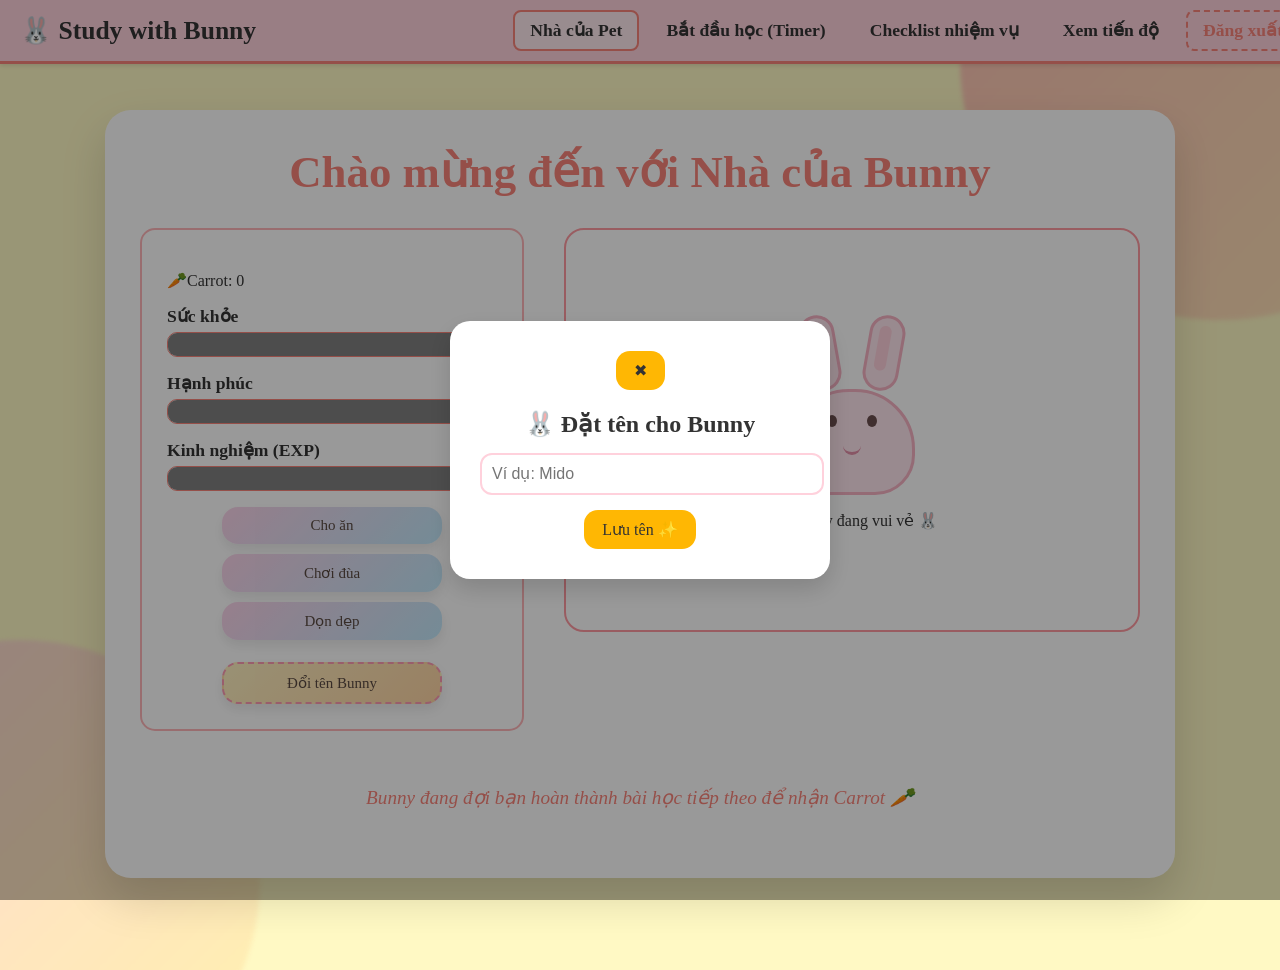
==== Home/home.html @ aea4d755 "set up" ====
<!DOCTYPE html>
<html lang="vi">

<head>
    <meta charset="UTF-8">
    <meta name="viewport" content="width=device-width, initial-scale=1.0">
   <title>Home - Pet Bunny</title>
    <link rel="stylesheet" href="home_style.css">
    <link href="https://fonts.googleapis.com/css2?family=Kalam:wght@700&display=swap" rel="stylesheet">
</head>

<body>

    <!-- NAVBAR -->
    <nav class="navbar">
  <div class="nav-brand">🐰 Study with <span class="bunnyName">Bunny</span></div>
  <ul class="nav-links">
    <li><button class="nav-button active" id="nav-home">Nhà của Pet</button></li>
    <li><button class="nav-button" id="nav-timer">Bắt đầu học (Timer)</button></li>
    <li><button class="nav-button" id="nav-checklist">Checklist nhiệm vụ</button></li>
    <li><button class="nav-button" id="nav-progress">Xem tiến độ</button></li>
    <li><button class="nav-button logout-button" id="nav-logout">Đăng xuất</button></li>
  </ul>
</nav>


    <!-- BACKGROUND SHAPES -->
    <div class="bg-shape blob-1"></div>
    <div class="bg-shape blob-2"></div>

    <!-- HOME CONTENT -->
    <div class="home-wrapper">
        <div class="pet-home-container">

            <header class="pet-header">
                <h1 class="welcome-title">
                    Chào mừng đến với Nhà của <span class="bunnyName">Bunny</span>
                </h1>
            </header>

            <section class="pet-main-area">

                <!-- INFO -->
                <div class="pet-info-card">
              
                    <p>🥕Carrot: <span id="carrotCount">0</span></p>


                    <div class="status-bar">
                        <label>Sức khỏe</label>
                        <progress value="0" max="100"></progress>
                    </div>

                    <div class="status-bar">
                        <label>Hạnh phúc</label>
                        <progress value="0" max="100"></progress>
                    </div>

                    <div class="status-bar">
                        <label>Kinh nghiệm (EXP)</label>
                        <progress value="0" max="100"></progress>
                    </div>

                   <div class="pet-actions">
    <button class="action-btn" onclick="useCarrot('feed')">Cho ăn</button>
    <button class="action-btn" onclick="useCarrot('play')">Chơi đùa</button>
    <button class="action-btn" onclick="useCarrot('clean')">Dọn dẹp</button>
   <button class="action-btn rename" onclick="openRenameModal()">
  Đổi tên Bunny
</button>

</div>



                </div>
                <!-- IMAGE -->
                <div class="pet-image-display">
                    <div class="bunny idle" id="bunny">
                        <div class="ear left"></div>
                        <div class="ear right"></div>
                        <div class="face">
                            <div class="eye left"></div>
                            <div class="eye right"></div>
                            <div class="mouth"></div>
                        </div>
                    </div>

                    <p>
                        Pet <span class="bunnyName">Bunny</span> đang vui vẻ 🐰
                    </p>
                </div>


            </section>

            <footer class="pet-footer">
                <p>
                    <span class="bunnyName">Bunny</span> đang đợi bạn hoàn thành bài học tiếp theo để nhận Carrot 🥕
                </p>
            </footer>

        </div>
    </div>
<!-- MODAL ĐẶT / ĐỔI TÊN -->
<div id="nameModal" class="name-modal hidden">
  <div class="name-box">
    <button class="close-btn" onclick="closeNameModal()">✖</button>

    <h2 id="modalTitle">🐰 Đặt tên cho Bunny</h2>
    <input type="text" id="bunnyNameInput" placeholder="Ví dụ: Mido">
    <button onclick="saveBunnyName()">Lưu tên ✨</button>
  </div>
</div>


    <script src="home.js"></script>
</body>

</html>
---- Home/home_style.css ----
/* --- Khai báo Font & Màu Sắc (Đồng bộ) --- */
:root {
    --primary-color: #F88379;  /* Màu hồng/đỏ cho viền đậm/chữ quan trọng */
    --bg-color: #FFF9C4;       /* Nền VÀNG nhạt */
    --nav-bg: #FFD1DC;         /* Màu Hồng Đào cho Navbar */
    --card-bg: #FFFFFF;        /* Nền trắng cho các Card/Block */
    --text-color: #333;
    --divider-color: #FFB6B9;  /* Màu viền đứt quãng nhẹ */
}

/* Áp dụng font Chalkboard SE/Kalam cho toàn bộ */
body, h1, h2, p, button, label {
    font-family: "Chalkboard SE", "Patrick Hand", cursive;
    color: var(--text-color);
}


body {
    margin: 0;
    padding-top: 70px; /* Bắt buộc để chừa chỗ cho Navbar cố định */
    min-height: 100vh;
    background-color: var(--bg-color); 
}

/* --- THANH ĐIỀU HƯỚNG (NAVBAR) --- */
.navbar {
    position: fixed; 
    top: 0;
    left: 0;
    width: 100%;
    
    background-color: var(--nav-bg); 
    border-bottom: 3px solid var(--primary-color);
    box-shadow: 0 2px 4px rgba(0, 0, 0, 0.1); /* Shadow nhẹ */
    
    display: flex;
    justify-content: space-between;
    align-items: center;
    padding: 10px 20px;
    z-index: 1000;
}

.nav-brand {
    font-size: 1.6em;
    font-weight: bold;
}

.nav-links {
    list-style: none; /* Loại bỏ dấu chấm */
    margin: 0;
    padding: 0;
    display: flex;
    gap: 10px;
}

.nav-button {
    font-size: 1.1em;
    padding: 8px 15px;
    background-color: transparent;
    border: 2px solid transparent;
    border-radius: 8px;
    cursor: pointer;
    transition: background-color 0.2s, border-color 0.2s;
    font-weight: bold;
}

.nav-button:hover, .nav-button.active {
    background-color: rgba(255, 255, 255, 0.5);
    border-color: var(--primary-color);
}

.logout-button {
    color: var(--primary-color);
    border: 2px dashed var(--primary-color);
}
.logout-button:hover {
    background-color: var(--primary-color);
    color: white;
}

/* --- CONTAINER CHÍNH --- */
.pet-home-container {
    width: 100%;
    max-width: 1000px;
    padding: 35px;
    background-color: white;        /* ⭐ CARD TRẮNG */
    border-radius: 26px;
    box-shadow: 0 20px 45px rgba(0,0,0,0.15);
}


.pet-header {
    text-align: center;
    margin-bottom: 30px;
}

.welcome-title {
    font-size: 2.8em;
    font-weight: bold;
    color: var(--primary-color);
    margin: 0;
}

/* --- KHU VỰC PET CHÍNH (GRID) --- */
.pet-main-area {
    display: grid;
    grid-template-columns: 1fr 1.5fr;
    gap: 40px;
    align-items: flex-start;
    margin-top: 30px;
}


/* --- Pet Info Card --- */
.pet-info-card {
    background-color: var(--card-bg); 
    padding: 25px;
    border-radius: 15px;
    border: 2px solid var(--divider-color);
}

.pet-info-card h2 {
    font-size: 1.8em;
    margin-top: 0;
    margin-bottom: 20px;
    border-bottom: 2px dashed var(--divider-color);
    padding-bottom: 10px;
}

.status-bar {
    margin-bottom: 15px;
}

.status-bar label {
    display: block;
    font-size: 1.1em;
    font-weight: bold;
    margin-bottom: 5px;
}

progress {
    width: 100%;
    height: 25px;
    border-radius: 10px;
    overflow: hidden;
    border: 1px solid var(--primary-color);
    /* Đảm bảo nền của progress bar là màu nền */
    background-color: #F0F0F0; 
}

/* Màu sắc cho thanh progress */
progress::-webkit-progress-value { background-color: #79CC79; }
progress::-moz-progress-bar { background-color: #79CC79; }

.pet-actions {
  display: flex;
  flex-direction: column;
  align-items: center;   /* CANH GIỮA */
  gap: 10px;
  margin-top: 16px;
}

.pet-actions .action-btn {
  width: 80%;           /* nút đều nhau */
  max-width: 220px;
}


.action-btn {
  background: linear-gradient(135deg, #fbd3e9, #c2e9fb);
  border: none;
  border-radius: 16px;
  padding: 10px 16px;
  font-family: 'Chalkboard SE', cursive;
  font-size: 15px;
  cursor: pointer;
  color: #5a4a42;
  box-shadow: 0 6px 12px rgba(0, 0, 0, 0.08);
  transition: all 0.25s ease;
}


.action-btn:hover {
  transform: translateY(-2px);
  background: linear-gradient(135deg, #fbc2eb, #a6c1ee);
  box-shadow: 0 10px 18px rgba(0, 0, 0, 0.12);
}



/* --- Pet Image Display --- */
.pet-image-display {
  min-height: 360px;          /* ⬅️ tăng chiều cao hộp */
  display: flex;
  flex-direction: column;
  justify-content: center;    /* ⬅️ căn giữa theo chiều dọc */
  align-items: center;
  border: 2px solid #ff9aa2;
  border-radius: 20px;
  padding: 20px;
  background: #fff;
}

.pet-image-display img {
  width: 160px;
  height: auto;
  margin-bottom: 12px;
}
.action-btn:active {
  transform: scale(0.96);
}
.action-btn.rename {
  background: linear-gradient(135deg, #fff1c1, #ffd6a5);
}



/* --- Footer --- */
.pet-footer {
    text-align: center;
    margin-top: 20px;
    padding: 15px 0;
}

.pet-footer p {
    font-size: 1.2em;
    font-style: italic;
    color: var(--primary-color);
}

/* --- Responsive --- */
@media (max-width: 800px) {
    .navbar {
        flex-direction: column;
        align-items: flex-start;
    }
    .nav-links {
        flex-wrap: wrap;
        margin-top: 10px;
    }
    body {
        padding-top: 120px; 
    }
    .pet-main-area {
        grid-template-columns: 1fr;
    }
    .pet-image-display {
        order: -1; 
    }
    .pet-actions {
        flex-direction: column;
    }
    .action-btn {
        width: 100%;
    }
}
/* ===== BACKGROUND SHAPES ===== */
.bg-shape {
    position: fixed;
    z-index: 0;
    border-radius: 50%;
    filter: blur(2px);
    opacity: 0.85;
}

/* Góc trên phải */
.blob-1 {
    width: 520px;
    height: 520px;
    top: -200px;
    right: -200px;
    background: linear-gradient(135deg, #ffb3b3, #ffe4b5);
}

/* Góc dưới trái */
.blob-2 {
    width: 480px;
    height: 480px;
    bottom: -220px;
    left: -220px;
    background: linear-gradient(135deg, #ffd1dc, #fff1a8);
}

/* Sau card */
.blob-3 {
    width: 360px;
    height: 360px;
    top: 45%;
    left: 65%;
    transform: translate(-50%, -50%);
    background: linear-gradient(135deg, #ffeaa7, #fab1a0);
    opacity: 0.5;
}

/* Giống layout login */
.home-wrapper {
    min-height: calc(100vh - 80px);
    display: flex;
    justify-content: center;
    align-items: flex-start;
    padding: 40px 20px;
    box-sizing: border-box;
    position: relative;
    z-index: 1;   /* 👈 ĐÈ LÊN SHAPE */
}

.hidden {
  display: none;
}


.name-modal {
  position: fixed;
  inset: 0;
  background: rgba(0,0,0,0.4);
  display: flex;
  justify-content: center;
  align-items: center;
  z-index: 2000;
}

.action-btn.rename {
  background-color: #ffe6ef;
  border: 2px dashed #ff9bb3;
  margin-top: 12px;
}

.action-btn.rename:hover {
  background-color: #ffd6e5;
}


.name-modal.hidden {
    display: none;
}

.name-box {
    background: #fff;
    padding: 30px;
    border-radius: 20px;
    text-align: center;
    width: 320px;
    box-shadow: 0 10px 25px rgba(0,0,0,0.15);
    font-family: 'Chalkboard SE', cursive;
}

.name-box h2 {
    margin-bottom: 15px;
}

.name-box input {
    width: 100%;
    padding: 10px;
    border-radius: 12px;
    border: 2px solid #ffd1dc;
    margin-bottom: 15px;
    font-size: 16px;
}

.name-box button {
    background: #ffb703;
    border: none;
    padding: 10px 18px;
    border-radius: 14px;
    font-size: 16px;
    cursor: pointer;
}

/* ===== BUNNY CONTAINER ===== */
.bunny {
  position: relative;
  width: 160px;
  height: 180px;
  margin: 0 auto;
  animation: float 3s ease-in-out infinite;
}

/* ===== BODY ===== */
.bunny::before {
  content: "";
  position: absolute;
  bottom: 0;
  left: 50%;
  transform: translateX(-50%);
  width: 120px;
  height: 100px;
  background: #ffe6ee; /* pastel hồng */
  border-radius: 60px 60px 40px 40px;
  border: 3px solid #f7b2c4;
}

/* ===== EARS ===== */
.ear {
  position: absolute;
  width: 30px;
  height: 70px;
  background: #ffe6ee;
  border-radius: 20px;
  border: 3px solid #f7b2c4;
  top: 0;
}

.ear.left {
  left: 30px;
  transform: rotate(-10deg);
}

.ear.right {
  right: 30px;
  transform: rotate(10deg);
}

.ear::after {
  content: "";
  position: absolute;
  top: 8px;
  left: 7px;
  width: 12px;
  height: 45px;
  background: #ffd1dc; /* hồng đào */
  border-radius: 10px;
}

/* ===== FACE ===== */
.face {
  position: absolute;
  bottom: 35px;
  left: 50%;
  transform: translateX(-50%);
  width: 80px;
  height: 60px;
}

/* ===== EYES ===== */
.eye {
  position: absolute;
  width: 10px;
  height: 12px;
  background: #6b4f4f;
  border-radius: 50%;
  top: 15px;
  animation: blink 4s infinite;
}

.eye.left {
  left: 15px;
}

.eye.right {
  right: 15px;
}

/* ===== MOUTH ===== */
.mouth {
  position: absolute;
  width: 18px;
  height: 10px;
  border-bottom: 3px solid #e38fa9;
  border-radius: 0 0 20px 20px;
  bottom: 5px;
  left: 50%;
  transform: translateX(-50%);
}

/* ===== ANIMATIONS ===== */
@keyframes float {
  0%, 100% { transform: translateY(0); }
  50% { transform: translateY(-6px); }
}

@keyframes blink {
  0%, 90%, 100% { height: 12px; }
  92%, 98% { height: 2px; }
}
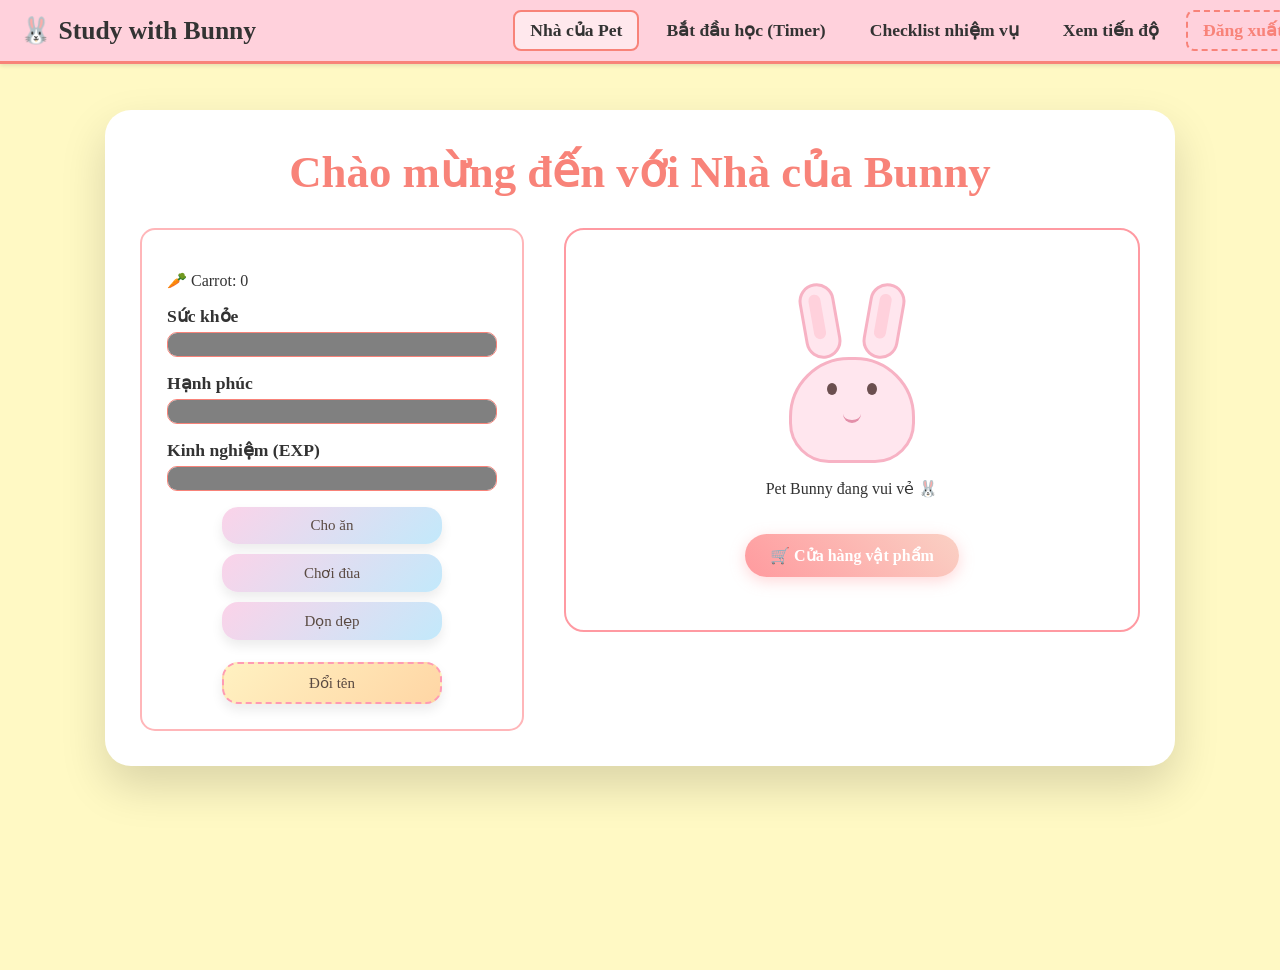
==== commit 103b8681: "first commit" ====
--- a/Home/home.html
+++ b/Home/home.html
@@ -1,59 +1,43 @@
 <!DOCTYPE html>
 <html lang="vi">
-
 <head>
     <meta charset="UTF-8">
     <meta name="viewport" content="width=device-width, initial-scale=1.0">
-   <title>Home - Pet Bunny</title>
+    <title>Home - Pet Bunny</title>
     <link rel="stylesheet" href="home_style.css">
     <link href="https://fonts.googleapis.com/css2?family=Kalam:wght@700&display=swap" rel="stylesheet">
 </head>
-
 <body>
 
-    <!-- NAVBAR -->
     <nav class="navbar">
-  <div class="nav-brand">🐰 Study with <span class="bunnyName">Bunny</span></div>
-  <ul class="nav-links">
-    <li><button class="nav-button active" id="nav-home">Nhà của Pet</button></li>
-    <li><button class="nav-button" id="nav-timer">Bắt đầu học (Timer)</button></li>
-    <li><button class="nav-button" id="nav-checklist">Checklist nhiệm vụ</button></li>
-    <li><button class="nav-button" id="nav-progress">Xem tiến độ</button></li>
-    <li><button class="nav-button logout-button" id="nav-logout">Đăng xuất</button></li>
-  </ul>
-</nav>
+        <div class="nav-brand">🐰 Study with <span class="bunnyName">Bunny</span></div>
+        <ul class="nav-links">
+            <li><button class="nav-button active" id="nav-home">Nhà của Pet</button></li>
+            <li><button class="nav-button" id="nav-timer">Bắt đầu học (Timer)</button></li>
+            <li><button class="nav-button" id="nav-checklist">Checklist nhiệm vụ</button></li>
+            <li><button class="nav-button" id="nav-progress">Xem tiến độ</button></li>
+            <li><button class="nav-button logout-button" id="nav-logout">Đăng xuất</button></li>
+        </ul>
+    </nav>
 
-
-    <!-- BACKGROUND SHAPES -->
-    <div class="bg-shape blob-1"></div>
-    <div class="bg-shape blob-2"></div>
-
-    <!-- HOME CONTENT -->
     <div class="home-wrapper">
         <div class="pet-home-container">
-
             <header class="pet-header">
-                <h1 class="welcome-title">
-                    Chào mừng đến với Nhà của <span class="bunnyName">Bunny</span>
-                </h1>
+                <h1 class="welcome-title">Chào mừng đến với Nhà của <span class="bunnyName">Bunny</span></h1>
             </header>
 
             <section class="pet-main-area">
-
-                <!-- INFO -->
                 <div class="pet-info-card">
-              
-                    <p>🥕Carrot: <span id="carrotCount">0</span></p>
-
+                    <p>🥕 Carrot: <span id="carrotCount">0</span></p>
 
                     <div class="status-bar">
                         <label>Sức khỏe</label>
-                        <progress value="0" max="100"></progress>
+                        <progress id="healthBar" value="0" max="100"></progress>
                     </div>
 
                     <div class="status-bar">
                         <label>Hạnh phúc</label>
-                        <progress value="0" max="100"></progress>
+                        <progress id="happyBar" value="0" max="100"></progress>
                     </div>
 
                     <div class="status-bar">
@@ -61,20 +45,14 @@
                         <progress value="0" max="100"></progress>
                     </div>
 
-                   <div class="pet-actions">
-    <button class="action-btn" onclick="useCarrot('feed')">Cho ăn</button>
-    <button class="action-btn" onclick="useCarrot('play')">Chơi đùa</button>
-    <button class="action-btn" onclick="useCarrot('clean')">Dọn dẹp</button>
-   <button class="action-btn rename" onclick="openRenameModal()">
-  Đổi tên Bunny
-</button>
+                    <div class="pet-actions">
+                        <button class="action-btn" onclick="useCarrot('feed')">Cho ăn</button>
+                        <button class="action-btn" onclick="useCarrot('play')">Chơi đùa</button>
+                        <button class="action-btn" onclick="useCarrot('clean')">Dọn dẹp</button>
+                        <button class="action-btn rename" onclick="openRenameModal()">Đổi tên</button>
+                    </div>
+                </div>
 
-</div>
-
-
-
-                </div>
-                <!-- IMAGE -->
                 <div class="pet-image-display">
                     <div class="bunny idle" id="bunny">
                         <div class="ear left"></div>
@@ -85,36 +63,38 @@
                             <div class="mouth"></div>
                         </div>
                     </div>
-
-                    <p>
-                        Pet <span class="bunnyName">Bunny</span> đang vui vẻ 🐰
-                    </p>
+                    <p>Pet <span class="bunnyName">Bunny</span> đang vui vẻ 🐰</p>
+                    
+                    <button id="open-shop-btn" class="shop-gradient-btn" onclick="openShop()">
+                        🛒 Cửa hàng vật phẩm
+                    </button>
                 </div>
-
-
             </section>
-
-            <footer class="pet-footer">
-                <p>
-                    <span class="bunnyName">Bunny</span> đang đợi bạn hoàn thành bài học tiếp theo để nhận Carrot 🥕
-                </p>
-            </footer>
-
         </div>
     </div>
-<!-- MODAL ĐẶT / ĐỔI TÊN -->
-<div id="nameModal" class="name-modal hidden">
-  <div class="name-box">
-    <button class="close-btn" onclick="closeNameModal()">✖</button>
 
-    <h2 id="modalTitle">🐰 Đặt tên cho Bunny</h2>
-    <input type="text" id="bunnyNameInput" placeholder="Ví dụ: Mido">
-    <button onclick="saveBunnyName()">Lưu tên ✨</button>
-  </div>
-</div>
+    <div id="shop-modal" class="modal-shop" style="display: none;">
+        <div class="modal-content">
+            <span class="close-btn" onclick="closeShop()">&times;</span>
+            <h2>🛍️ Cửa hàng của Bunny</h2>
+            <p>Bạn có: <span id="shop-carrot-count">0</span> 🥕</p>
+            <div class="item-list">
+                <div class="item">
+                    <p>🥕 Cà rốt xịn (+20 Máu)</p>
+                    <button onclick="buyItem('food', 10)">Mua (10 🥕)</button>
+                </div>
+                 <div id="shop-modal" class="modal-shop hidden">
+        <div class="modal-content">
+            <span class="close-btn" onclick="closeShop()">&times;</span>
+            <h2>Cửa hàng của Bunny</h2>
+            <p>Bạn có: <span id="shop-carrot-count">0</span> 🥕</p>
+            <div class="item-list" id="shop-item-list"></div>
+        </div>
+    </div>
+            </div>
+        </div>
+    </div>
 
-
-    <script src="home.js"></script>
+    <script src="home_script.js"></script>
 </body>
-
 </html>
--- a/Home/home_style.css
+++ b/Home/home_style.css
@@ -472,3 +472,54 @@
   0%, 90%, 100% { height: 12px; }
   92%, 98% { height: 2px; }
 }
+
+/* Nền mờ phía sau */
+.modal {
+    display: none; 
+    position: fixed; 
+    z-index: 1000; 
+    left: 0; top: 0; width: 100%; height: 100%;
+    background-color: rgba(0,0,0,0.5);
+}
+
+/* Style cho Modal Shop */
+.modal {
+    display: none; 
+    position: fixed; 
+    z-index: 10000; /* Rất cao để đè lên mọi thứ */
+    left: 0; top: 0; width: 100%; height: 100%;
+    background-color: rgba(0,0,0,0.5); /* Nền mờ */
+}
+
+.modal-content {
+    background-color: white;
+    margin: 10% auto;
+    padding: 30px;
+    border-radius: 25px;
+    width: 80%;
+    max-width: 400px;
+    text-align: center;
+    border: 5px solid #ffc0cb;
+    box-shadow: 0 10px 30px rgba(0,0,0,0.2);
+}
+
+.shop-gradient-btn {
+    margin-top: 20px;
+    padding: 12px 25px;
+    font-size: 16px;
+    font-weight: bold;
+    color: white;
+    border: none;
+    border-radius: 50px;
+    cursor: pointer;
+    /* Gradient từ Hồng sang Cam nhạt */
+    background: linear-gradient(45deg, #ff9a9e 0%, #fad0c4 99%, #fad0c4 100%);
+    box-shadow: 0 4px 15px rgba(255, 154, 158, 0.4);
+    transition: all 0.3s ease;
+}
+
+.shop-gradient-btn:hover {
+    transform: translateY(-3px);
+    box-shadow: 0 6px 20px rgba(255, 154, 158, 0.6);
+    filter: brightness(1.05);
+}
